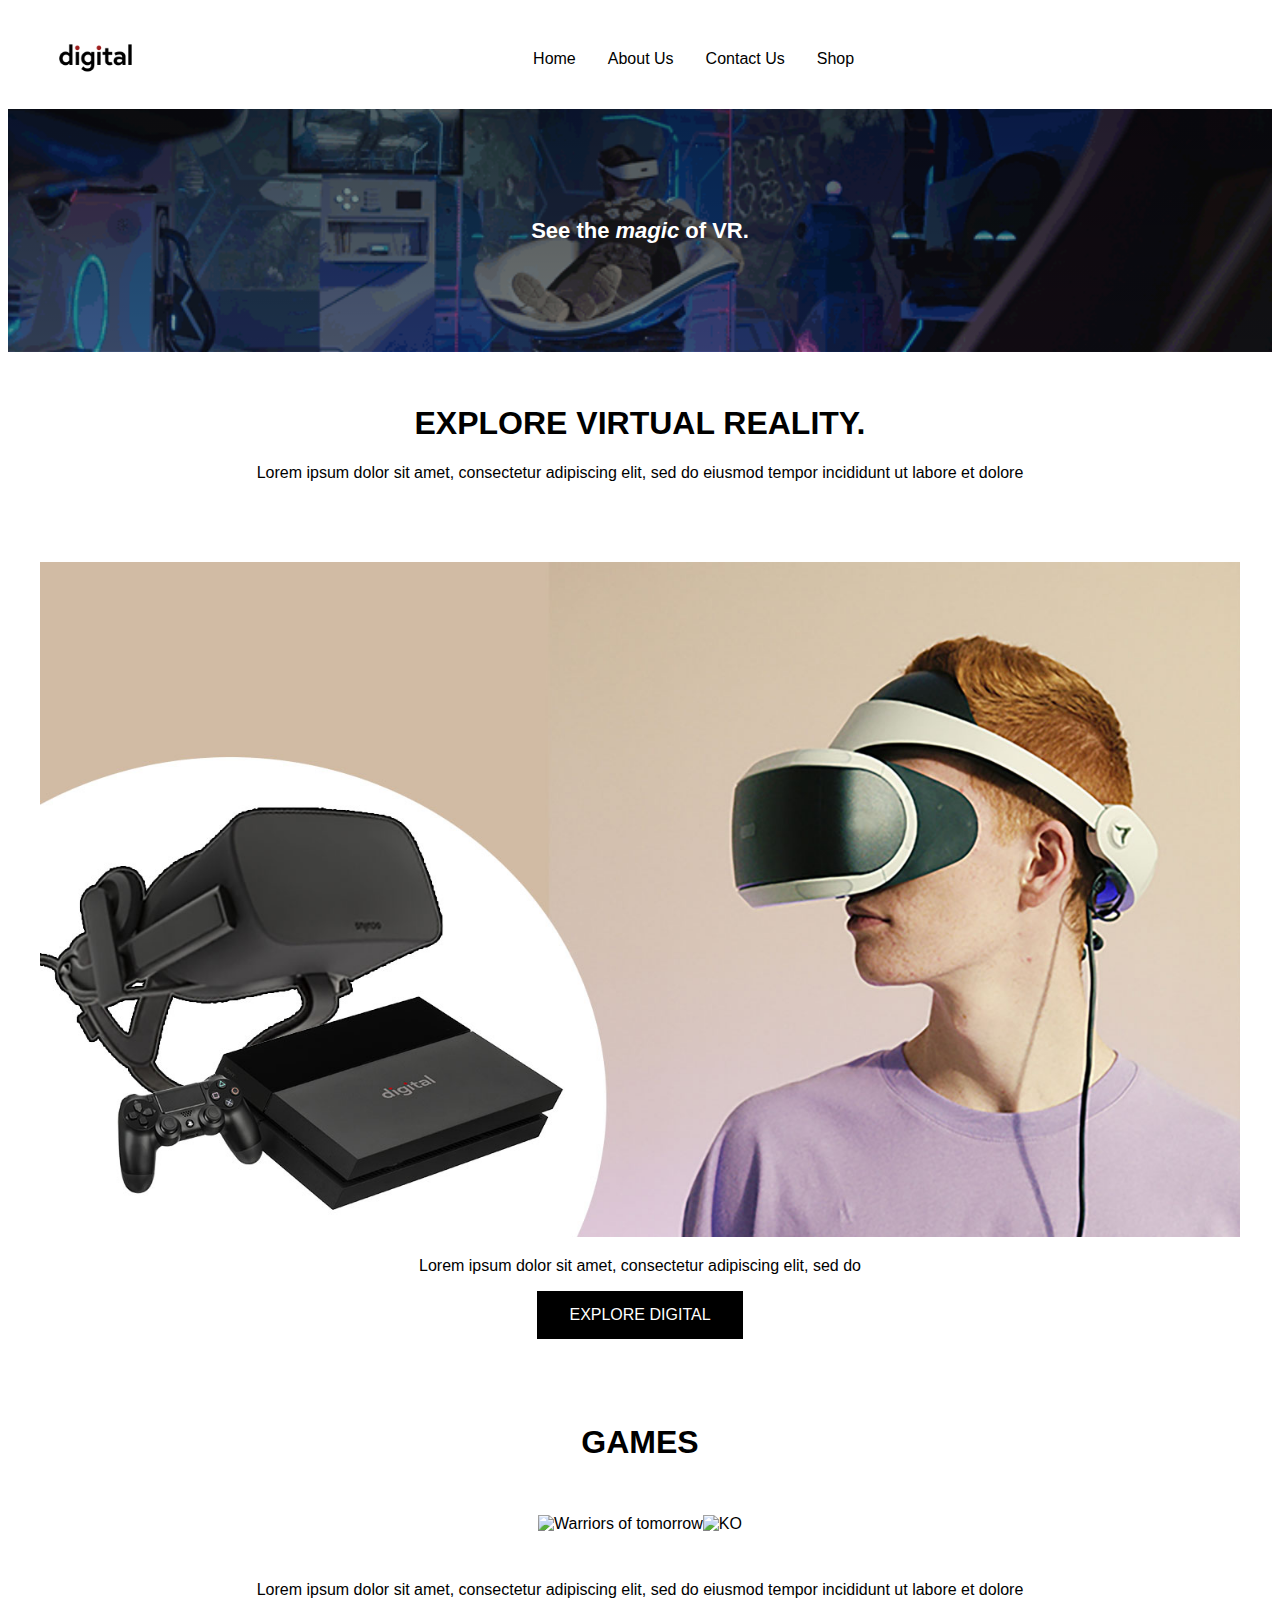
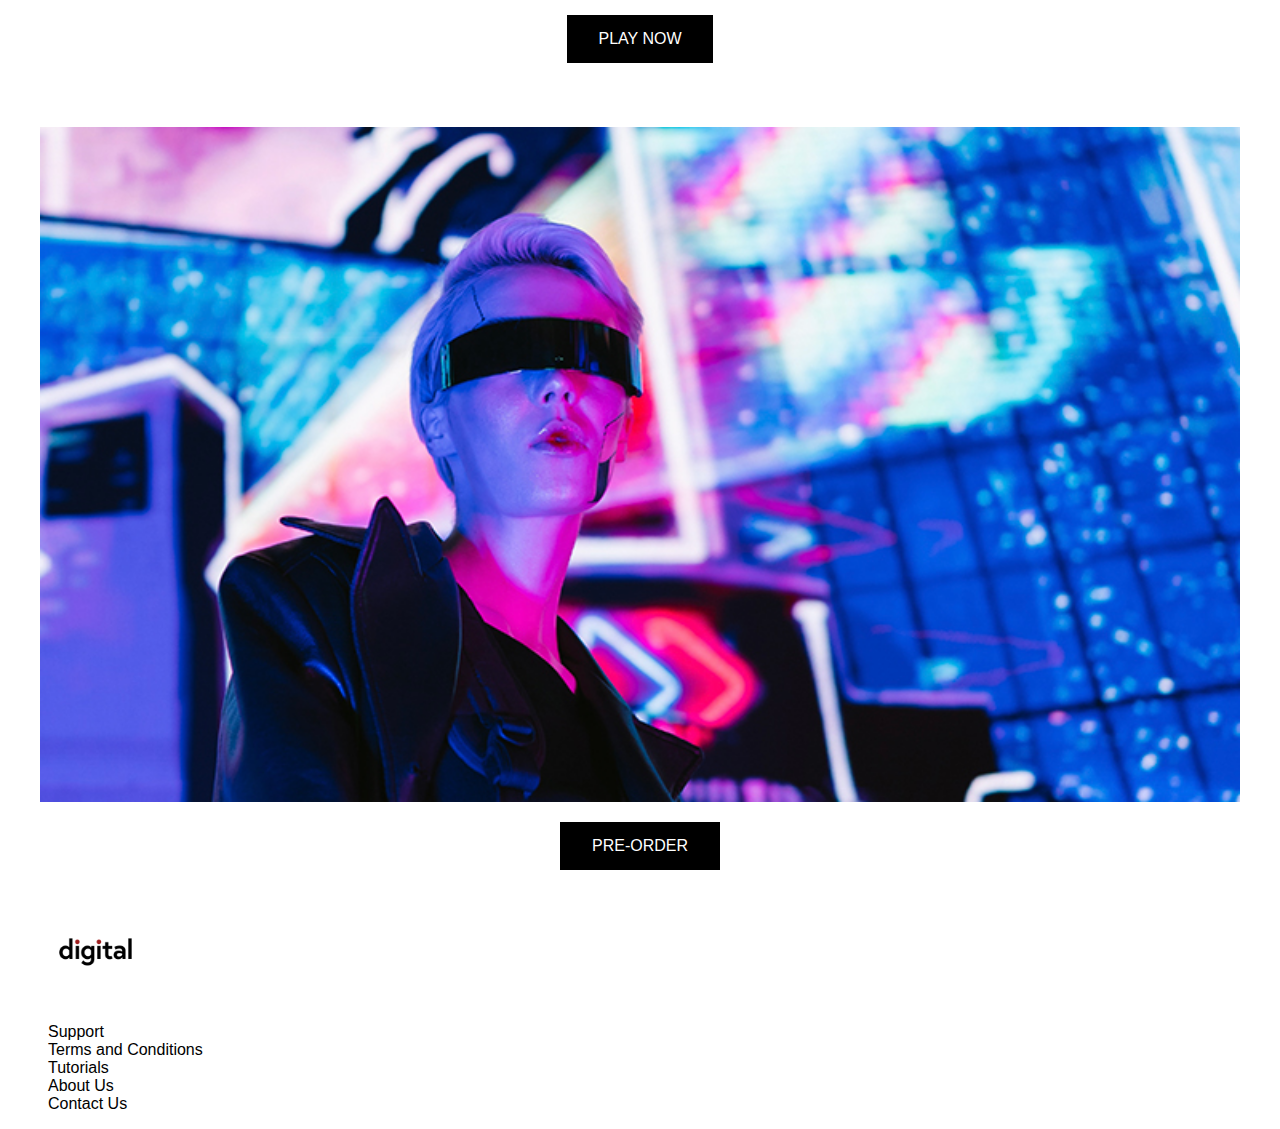
==== index.html @ fe243cdc "Adds index, about, contact pages" ====
<!DOCTYPE html>
<html lang="en">
<head>
    <meta charset="UTF-8">
    <meta http-equiv="X-UA-Compatible" content="IE=edge">
    <meta name="viewport" content="width=device-width, initial-scale=1.0">
    <title>Digital</title>
    <link rel="stylesheet" href="css/main.css">
    
</head>
<body>
    <!-- navbar -->
    <header class="header">
        <a href="/index.html" class="logo">
                <img src="images/logo-digital.png" alt="logo-digital" class="logo-image">
        </a>

        <!-- menu -->
        <nav class="nav">
            <ul class="menu">
                <li><a href="/index.html">Home</a></li>
                <li><a href="/about.html">About Us</a></li>
                <li><a href="/contact.html">Contact Us</a></li>
                <li><a href="#">Shop</a></li>
            </ul>
        </nav>
<!-- search icon -->

    </header>

    <!-- banner image -->
    <section class="hero">
        <div class="hero-container">
            <h2>See the <em>magic</em> of VR.</h2>
        </div>
    </section>
    <section>
        <h1>EXPLORE VIRTUAL REALITY.</h1>
        <p>Lorem ipsum dolor sit amet, consectetur adipiscing elit, sed do eiusmod tempor incididunt ut labore et dolore</p>
    </section>
    

    <!-- Page content -->
    <main>
<section class="explore-section">
    <picture>
        <source media="(max-width: 1080px)"
                srcset="images/digital-products-mobile.jpg 1080w"
                sizes="100vw"
        >
        <source media="(min-width: 1080px)"
                srcset="images/digital-products-web.jpg 1080w"
                sizes="100vw"
        >
    <img src="images/digital-products-mobile.jpg" alt="digital vr headset bundle">
    </picture>
    <p>Lorem ipsum dolor sit amet, consectetur adipiscing elit, sed do</p>
    <button>EXPLORE DIGITAL</button>
</section>

<!-- Games section -->
<section>
<h1>GAMES</h1>
<div class="games-container">
    <div>
        <img class="game1" src="images/game1mobile.jpg" alt="Warriors of tomorrow">
    </div>
    <div>
        <img class="game2" src="images/game2mobile.jpg" alt="KO">
    </div>

</div>
    <p>Lorem ipsum dolor sit amet, consectetur adipiscing elit, sed do eiusmod tempor incididunt ut labore et dolore</p>
    <button>PLAY NOW</button>
</section>

<section>
    <div class="comingsoon">
        <img src="images/comingsoon.jpg" alt="">
        <button>PRE-ORDER</button>
    </div>
</section>
    </main>


<footer class="footer">
    <div logo-container>
        <img src="images/logo-digital.png" alt="logo digital" class="logo-image">
    </div>
    <ul class="footer-menu">
        <li><a href="#">Support</a></li>
        <li><a href="#">Terms and Conditions</a></li>
        <li><a href="#">Tutorials</a></li>
        <li><a href="#">About Us</a></li>
        <li><a href="#">Contact Us</a></li>
    </ul>

</footer>    
    
</body>
</html>
---- css/main.css ----
/* Importing Google font */
@import url('https://fonts.googleapis.com/css2?family=Open+Sans:ital,wght@0,400;0,500;1,400&display=swap');

/* Styling Mobile Version */

* {
    box-sizing: border-box;
}

body {
    font-family: "IBM Plex Sans", sans-serif;
}

/* Styling the button */
button {
    background-color: black;
    color: white;
    padding: 15px 32px;
    text-align: center;
    text-decoration: none;
    font-size: 16px;
    border: none;
}

button:hover {
    background-color: #ba0606;
}

/* Making each section center */

section {
    text-align: center;
    padding: 2rem;
}

/* removing bullets */
ul {
    list-style: none;
    padding: 0;
}

ul a {
    text-decoration: none;
    color: #000;
    font-weight: normal;
}

ul a:hover {
    color:#ba0606
}

/* Nav Menu List */ 

.menu li {
    padding: .25rem 0;
}


/* Brand Logo */

.logo {
    display: flex;
    justify-content: center;
}

.logo-image {
    max-width: 180px;
}

.search-icon {
    display: none;
}

/* Home Page */

/* hero GIF banner with gradient overlay */
.hero {
    background: linear-gradient(0deg, rgba(0, 0, 0, 0.3), rgba(0, 0, 0, 0.5)), url(../images/vr-hero-mobile.gif);
    background-size: cover;
    background-position: center;
    padding: 90px 15px;
}


.hero .hero-container {
    text-align: center;
    max-width: 1000px;
    margin: 0 auto;
}

.hero .hero-container h2 {
    color: white;
    font-size: 22px;
    font-family: Verdana, Geneva, Tahoma, sans-serif;
}

/* Styling the nav menu */

.menu {
    text-align: center;
}

.explore-section img {
    max-width: 100%;
}

.games-container {
    display: flex;
    justify-content: center;
    width: 100%;
    padding: 2rem;
}

.games-container img {
    max-width: 100%;
}

.comingsoon img {
    width: 100%;
    margin-bottom: 1rem;
}

.footer-menu {
    padding-left: 2.5rem;
}

/* About Page */

.about img {
    width: 100%;
}

.know-more img {
    width: 50%;
}

.blog img {
    width: 100%;
}


.social-icons {
    display: flex;
    flex-direction: row;
    justify-content: center;
}

.social-icons img {
    width: 15%;
}

/* Styling Contact Page */

/* Setting size for Google Map */
iframe {
    width: 100%;
}

/* Contact Form */

input[type=text], select, textarea {
    width: 100%;
    padding: 12px;
    box-sizing: border-box;
    margin-top: 6px;
    margin-bottom: 16px;
    resize: vertical;
}

@keyframes slide-in {
    0% {
        opacity: 0;
        transform: translate(0, 3rem);
    }
    100% {
        opacity: 1;
        transform: translate(0, 0);
    }
}

h1 {
    animation: slide-in 1s ease-in-out;
}

p {
    animation: slide-in 1s ease-in-out 300ms;
}

@keyframes zoom-in {
    0% {
        opacity: 0;
        transform: scale(0.25);
    }
    100% {
        opacity: 1;
        transform: scale(1);
    }
}

.about-image {
    animation: zoom-in 300ms ease-in;
}

/*** Desktop ***/

@media screen and (min-width:1080px) {


    .header {
        display: flex;
        align-items: center;
        width: 100%;
    }

    .nav {
        flex-basis: 80%;
    }

    .search-icon {
        display: block;
    }

    .menu {
        display: flex;
        justify-content: center;
    }

    .nav ul {
        flex-direction: row;
        margin: 0;
        padding: 0;
        overflow: hidden;
    
    }

    .nav li a {
        display: block;
        color: #000;
        text-align: center;
        padding: 14px 16px;
        text-decoration: none;

    }

    li a:hover {
        background-color: #000;
        color: white;
    }

    .logo {
        display: flex;
        justify-content: left;
    }

    .know-more {
        display: flex;
    }

    .map-container {
        display: flex;
        gap: 1.5rem;
    }

    .map {
        flex-basis: 50%;
    }

    .social-icons {
        gap: 1rem;
    }

    .social-icons img {
        max-width: 64px;
    }

    .address {
        line-height: 1.8;
    }


    /* See the magic of VR web */
    
}
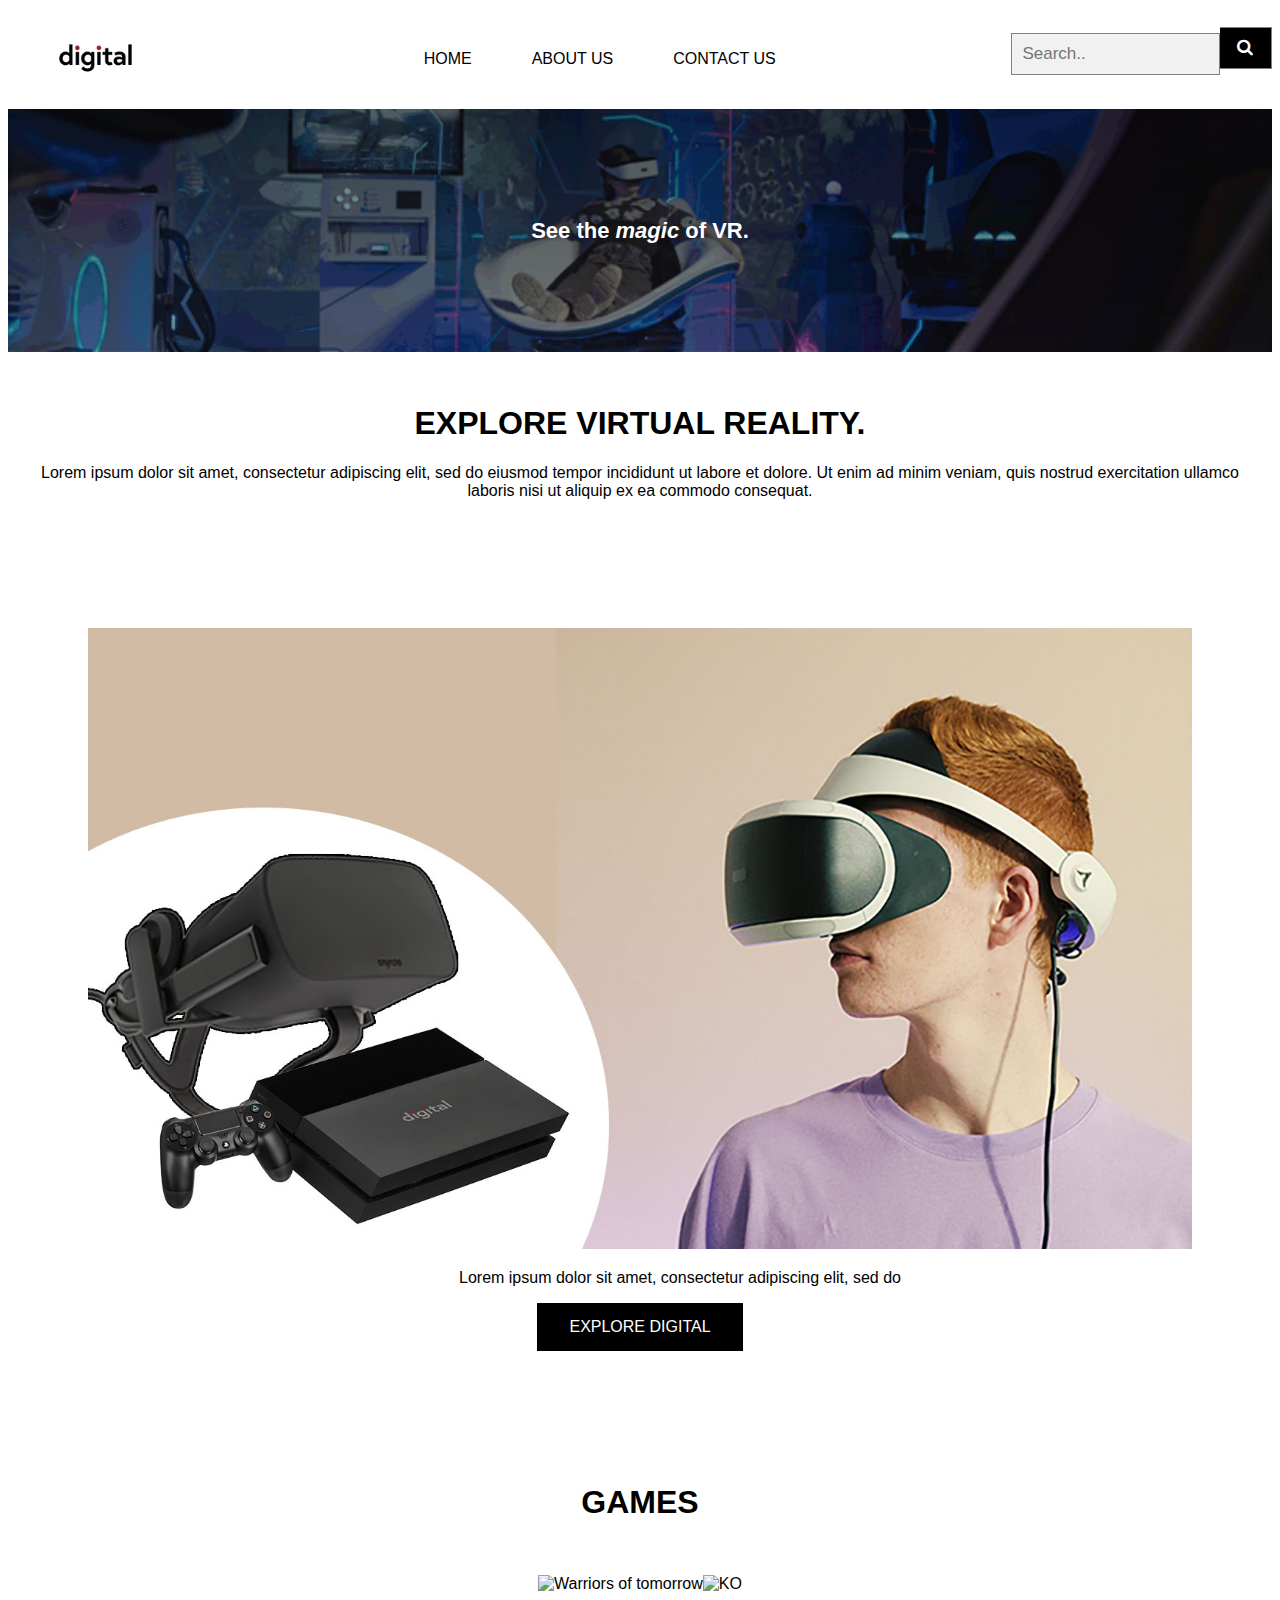
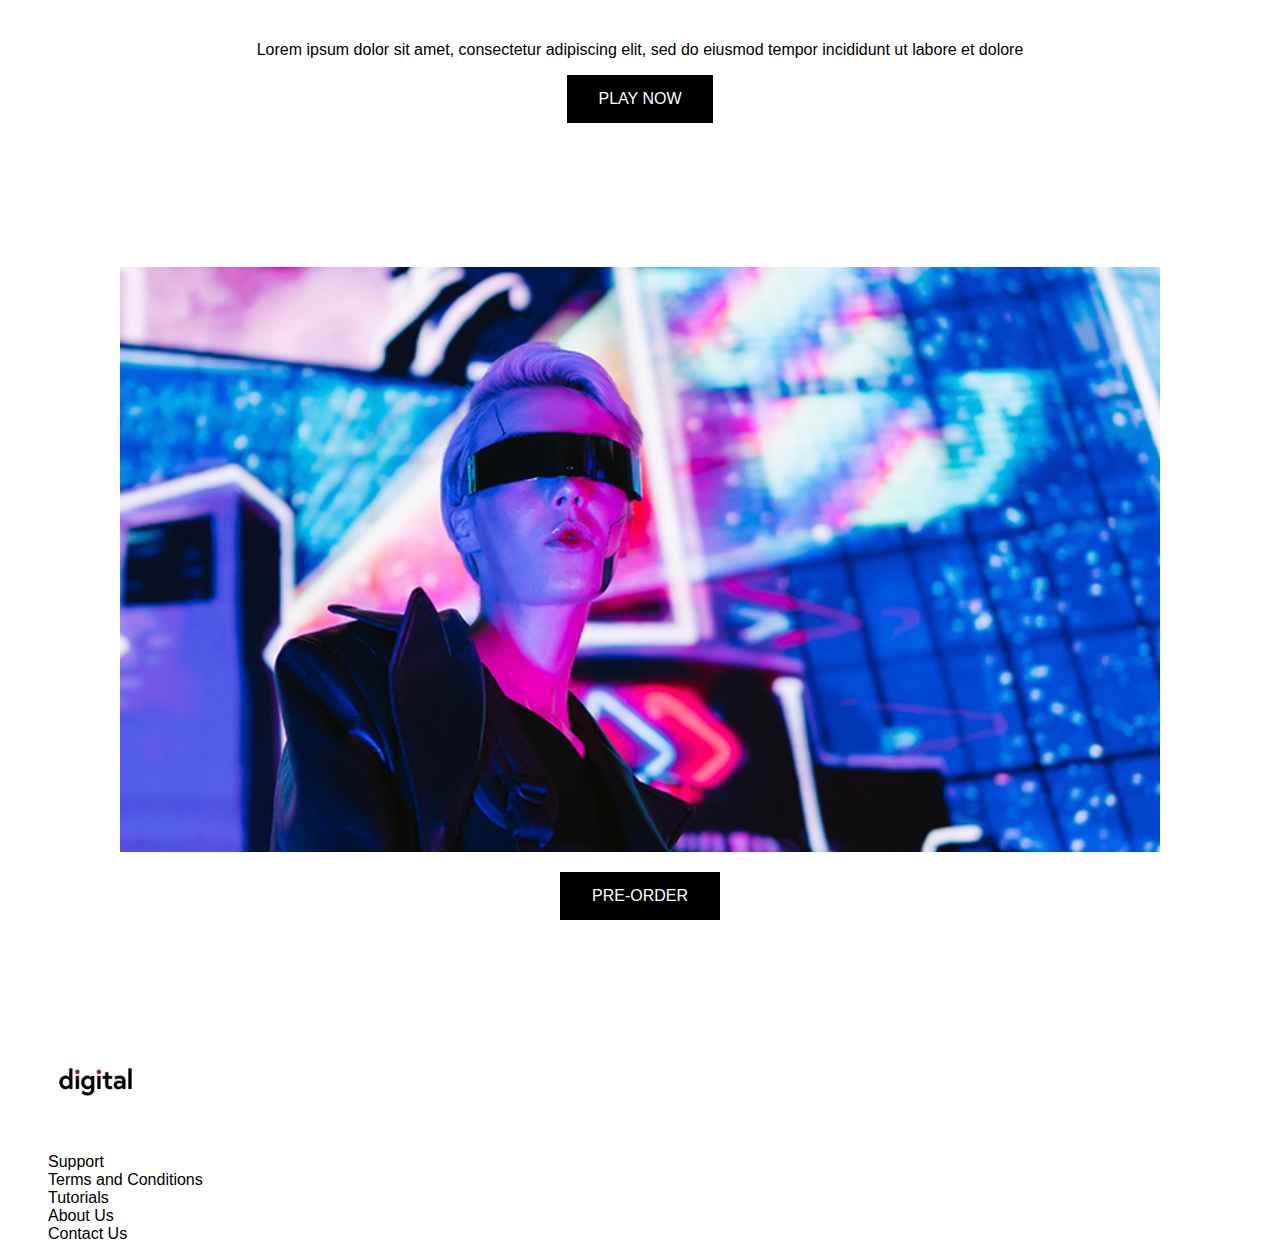
==== commit 1ac73215: "adds skip link and comments" ====
--- a/index.html
+++ b/index.html
@@ -6,11 +6,15 @@
     <meta name="viewport" content="width=device-width, initial-scale=1.0">
     <title>Digital</title>
     <link rel="stylesheet" href="css/main.css">
+    <!-- Linking icon library -->
+    <link rel="stylesheet" href="https://cdnjs.cloudflare.com/ajax/libs/font-awesome/4.7.0/css/font-awesome.min.css">
     
 </head>
 <body>
     <!-- navbar -->
     <header class="header">
+        <a href="#main" class="skip">Skip to main content</a>
+        
         <a href="/index.html" class="logo">
                 <img src="images/logo-digital.png" alt="logo-digital" class="logo-image">
         </a>
@@ -18,13 +22,19 @@
         <!-- menu -->
         <nav class="nav">
             <ul class="menu">
-                <li><a href="/index.html">Home</a></li>
-                <li><a href="/about.html">About Us</a></li>
-                <li><a href="/contact.html">Contact Us</a></li>
-                <li><a href="#">Shop</a></li>
+                <li><a href="/index.html">HOME</a></li>
+                <li><a href="/about.html">ABOUT US</a></li>
+                <li><a href="/contact.html">CONTACT US</a></li>
             </ul>
         </nav>
-<!-- search icon -->
+<!-- search bar -->
+        <div class="search">
+            <!-- The form -->
+            <form class="example" action="action_page.php">
+                 <input type="text" placeholder="Search.." name="search">
+                <button type="submit"><i class="fa fa-search"></i></button>
+            </form>
+        </div>
 
     </header>
 
@@ -36,12 +46,12 @@
     </section>
     <section>
         <h1>EXPLORE VIRTUAL REALITY.</h1>
-        <p>Lorem ipsum dolor sit amet, consectetur adipiscing elit, sed do eiusmod tempor incididunt ut labore et dolore</p>
+        <p>Lorem ipsum dolor sit amet, consectetur adipiscing elit, sed do eiusmod tempor incididunt ut labore et dolore. Ut enim ad minim veniam, quis nostrud exercitation ullamco laboris nisi ut aliquip ex ea commodo consequat.</p>
     </section>
     
 
     <!-- Page content -->
-    <main>
+    <main class="main">
 <section class="explore-section">
     <picture>
         <source media="(max-width: 1080px)"
@@ -54,7 +64,7 @@
         >
     <img src="images/digital-products-mobile.jpg" alt="digital vr headset bundle">
     </picture>
-    <p>Lorem ipsum dolor sit amet, consectetur adipiscing elit, sed do</p>
+    <p class="explore-text">Lorem ipsum dolor sit amet, consectetur adipiscing elit, sed do</p>
     <button>EXPLORE DIGITAL</button>
 </section>
 
--- a/css/main.css
+++ b/css/main.css
@@ -1,6 +1,7 @@
 /* Importing Google font */
 @import url('https://fonts.googleapis.com/css2?family=Open+Sans:ital,wght@0,400;0,500;1,400&display=swap');
 
+ 
 /* Styling Mobile Version */
 
 * {
@@ -10,6 +11,17 @@
 body {
     font-family: "IBM Plex Sans", sans-serif;
 }
+
+/* Making the skip link hidden */
+
+.skip {
+    position: absolute;
+    left: -10000px;
+    top: auto;
+    width: 1px;
+    height: 1px;
+    overflow: hidden;
+  }
 
 /* Styling the button */
 button {
@@ -205,7 +217,7 @@
 
 @media screen and (min-width:1080px) {
 
-
+/* Styling the nav bar */
     .header {
         display: flex;
         align-items: center;
@@ -213,7 +225,7 @@
     }
 
     .nav {
-        flex-basis: 80%;
+        flex-basis: 70%;
     }
 
     .search-icon {
@@ -237,19 +249,35 @@
         display: block;
         color: #000;
         text-align: center;
-        padding: 14px 16px;
+        padding: 14px 30px;
         text-decoration: none;
 
     }
+
+    /* Adding hover to the navbar */
 
     li a:hover {
         background-color: #000;
         color: white;
     }
 
+    /* Moving the logo to the top left */
     .logo {
         display: flex;
         justify-content: left;
+    }
+
+    .explore-section {
+        margin: 3rem;
+        text-align: center;
+    }
+
+    .explore-text {
+        padding-left: 5rem;
+    }
+
+    .comingsoon {
+        margin: 5rem;
     }
 
     .know-more {
@@ -269,6 +297,8 @@
         gap: 1rem;
     }
 
+    /* Making the icons smaller */
+
     .social-icons img {
         max-width: 64px;
     }
@@ -277,6 +307,41 @@
         line-height: 1.8;
     }
 
+    /* Styling the search bar */
+   
+    form.example input[type=text] {
+        padding: 10px;
+        font-size: 17px;
+        border: 1px solid grey;
+        float: left;
+        width: 80%;
+        background: #f1f1f1;
+  }
+
+  /* Style the submit button */
+    form.example button {
+        float: left;
+        width: 20%;
+        padding: 10px;
+        background: #000;
+        color: white;
+        font-size: 17px;
+        border: 1px solid grey;
+        border-left: none; /* Prevent double borders */
+        cursor: pointer;
+  }
+
+    form.example button:hover {
+        background: #0b7dda;
+  }
+
+  /* Clear floats */
+form.example::after {
+    content: "";
+    clear: both;
+    display: table;
+  }
+  
 
     /* See the magic of VR web */
     
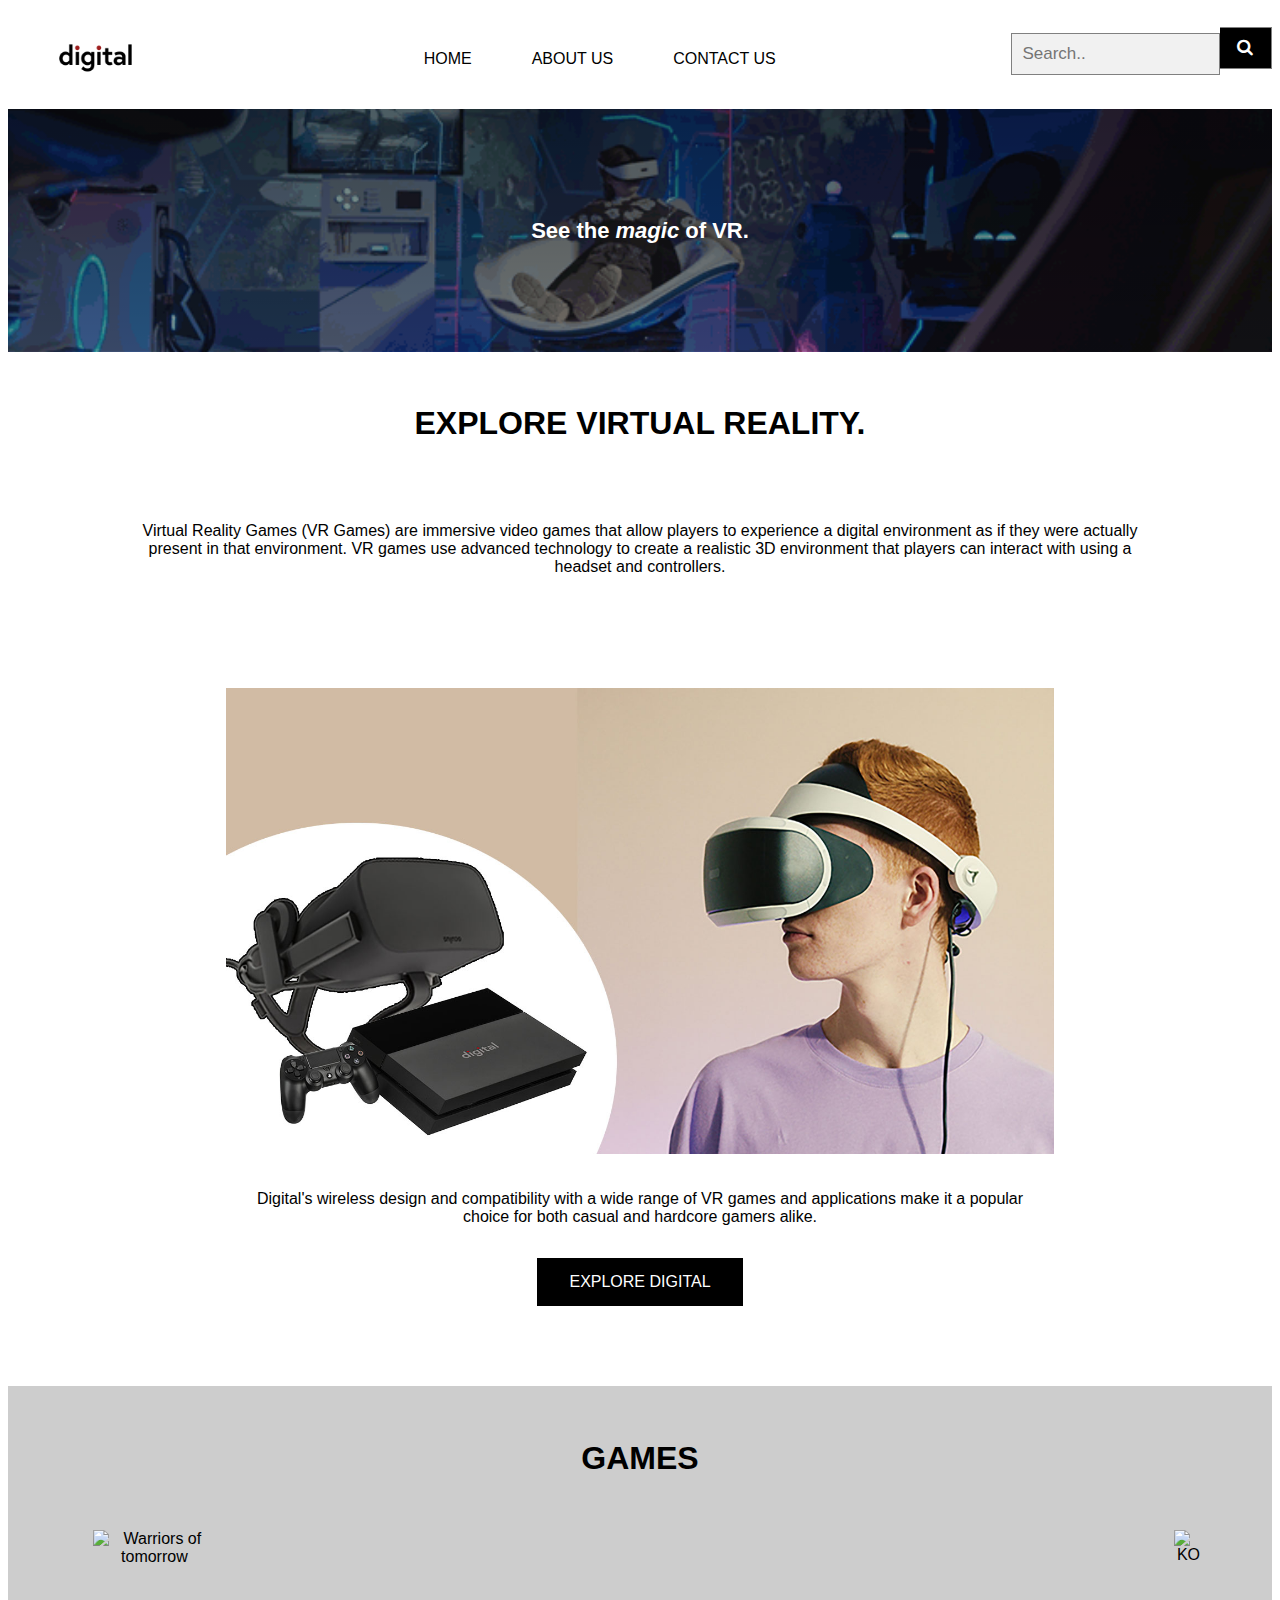
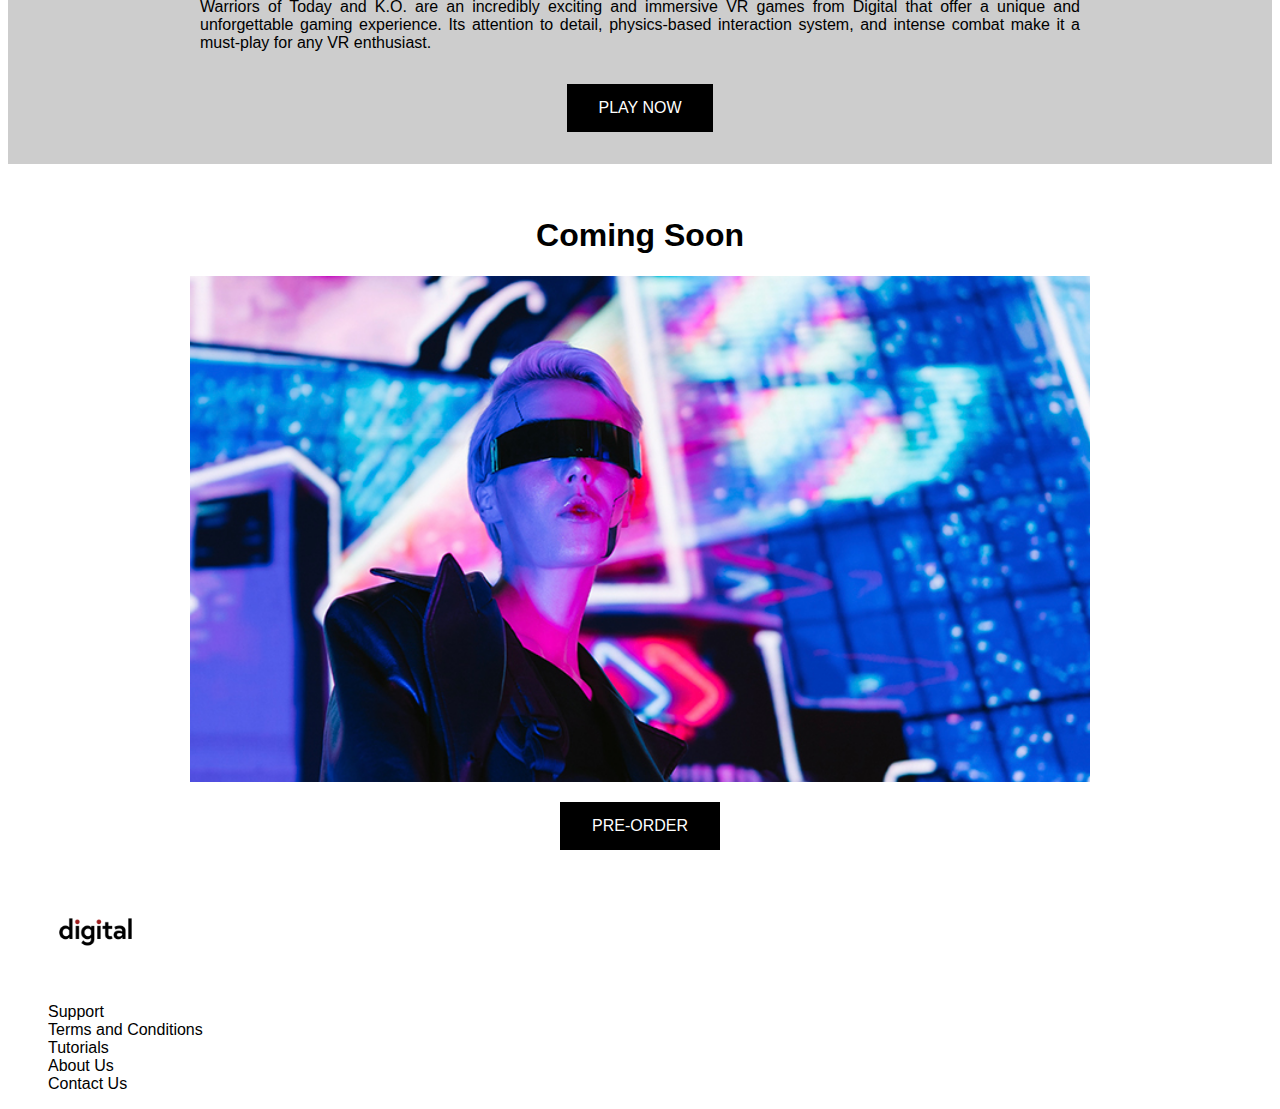
==== commit 5935aeba: "Added comments and margins" ====
--- a/index.html
+++ b/index.html
@@ -14,7 +14,7 @@
     <!-- navbar -->
     <header class="header">
         <a href="#main" class="skip">Skip to main content</a>
-        
+
         <a href="/index.html" class="logo">
                 <img src="images/logo-digital.png" alt="logo-digital" class="logo-image">
         </a>
@@ -46,7 +46,7 @@
     </section>
     <section>
         <h1>EXPLORE VIRTUAL REALITY.</h1>
-        <p>Lorem ipsum dolor sit amet, consectetur adipiscing elit, sed do eiusmod tempor incididunt ut labore et dolore. Ut enim ad minim veniam, quis nostrud exercitation ullamco laboris nisi ut aliquip ex ea commodo consequat.</p>
+        <p class="hero-text">Virtual Reality Games (VR Games) are immersive video games that allow players to experience a digital environment as if they were actually present in that environment. VR games use advanced technology to create a realistic 3D environment that players can interact with using a headset and controllers.</p>
     </section>
     
 
@@ -64,15 +64,15 @@
         >
     <img src="images/digital-products-mobile.jpg" alt="digital vr headset bundle">
     </picture>
-    <p class="explore-text">Lorem ipsum dolor sit amet, consectetur adipiscing elit, sed do</p>
+    <p class="explore-text">Digital's wireless design and compatibility with a wide range of VR games and applications make it a popular choice for both casual and hardcore gamers alike.</p>
     <button>EXPLORE DIGITAL</button>
 </section>
 
 <!-- Games section -->
-<section>
+<section class="games">
 <h1>GAMES</h1>
 <div class="games-container">
-    <div>
+    <div class="gamespic">
         <img class="game1" src="images/game1mobile.jpg" alt="Warriors of tomorrow">
     </div>
     <div>
@@ -80,15 +80,16 @@
     </div>
 
 </div>
-    <p>Lorem ipsum dolor sit amet, consectetur adipiscing elit, sed do eiusmod tempor incididunt ut labore et dolore</p>
+    <p>Warriors of Today and K.O. are an incredibly exciting and immersive VR games from Digital that offer a unique and unforgettable gaming experience. Its attention to detail, physics-based interaction system, and intense combat make it a must-play for any VR enthusiast.</p>
     <button>PLAY NOW</button>
 </section>
 
 <section>
+    <h1>Coming Soon</h1>
     <div class="comingsoon">
-        <img src="images/comingsoon.jpg" alt="">
-        <button>PRE-ORDER</button>
+        <img src="images/comingsoon.jpg" alt="image of a futuristic game">
     </div>
+    <button>PRE-ORDER</button>
 </section>
     </main>
 
--- a/css/main.css
+++ b/css/main.css
@@ -118,19 +118,18 @@
 
 .games-container {
     display: flex;
-    justify-content: center;
+    justify-content: space-between;
     width: 100%;
     padding: 2rem;
 }
 
 .games-container img {
     max-width: 100%;
-}
-
-.comingsoon img {
-    width: 100%;
-    margin-bottom: 1rem;
-}
+    justify-content: space-between;
+
+}
+
+
 
 .footer-menu {
     padding-left: 2.5rem;
@@ -138,6 +137,7 @@
 
 /* About Page */
 
+/* Setting the width for the images so it will fit the mobile screen */
 .about img {
     width: 100%;
 }
@@ -147,6 +147,10 @@
 }
 
 .blog img {
+    width: 100%;
+}
+
+.comingsoon img {
     width: 100%;
 }
 
@@ -267,22 +271,117 @@
         justify-content: left;
     }
 
+    /* Adding margins to the explore section */
+
     .explore-section {
         margin: 3rem;
         text-align: center;
     }
+    /* Adding margins to the Explore section text */
 
     .explore-text {
-        padding-left: 5rem;
-    }
-
-    .comingsoon {
-        margin: 5rem;
+        margin: 9rem;
+        margin-top: 2rem;
+        margin-bottom: 2rem;
+    }
+
+    /* Setting max width of the Explore image */
+
+    .explore-section img {
+        max-width: 75%;
+    }
+
+    /* Adding margins to the Coming Soon section */
+
+  
+
+    .comingsoon img {
+        margin-bottom: 1rem;
+    }
+
+
+    .comingsoon img {
+        max-width: 75%;
+    }
+
+    
+    /* Adding background color to the Know More section */
+
+    .know {
+        background-color: #cdcdcd;
     }
 
     .know-more {
         display: flex;
     }
+
+    /* Setting the max width of the Blog image */
+
+    .blog img {
+        max-width: 75%;
+    }
+
+    /* Adding margins to the paragraph in the Blog section */
+
+    .blog p {
+        margin: 9rem;
+        margin-top: 2rem;
+        margin-bottom: 2rem;
+    }
+
+    /* Adding margins to the Know More Paragraph and Aligning the text */
+
+    .know-more p {
+        margin: 2rem;
+        text-align: justify;
+    }
+
+    /* Adding margins to the About Section */
+
+    .about p {
+        margin: 9rem;
+        margin-top: 1rem;
+        margin-bottom: 2rem;
+    }
+
+    /* Setting the max width for the image in About section */
+
+    .about img {
+        max-width: 75%;
+    }
+
+    /* Setting the max width for the image in Games section */
+
+    .games-container img {
+        max-width: 75%;
+    }
+
+    /* Adding margins to the paragpraph in Games section */
+
+    .games p {
+        margin: 10rem;
+        margin-top: 0;
+        margin-bottom: 2rem;
+        text-align: justify;
+
+    }
+
+    /* Adding background color to the Games section */
+
+    .games {
+        background-color: #cdcdcd;
+    }
+
+
+    /* Adding margins to the hero text */
+
+    .hero-text {
+        margin: 5rem;
+        margin-bottom: 0;
+    }
+
+
+    /* Styling the map so it fits the frame size */
 
     .map-container {
         display: flex;
@@ -332,7 +431,7 @@
   }
 
     form.example button:hover {
-        background: #0b7dda;
+        background: #ba0606;
   }
 
   /* Clear floats */
@@ -341,6 +440,8 @@
     clear: both;
     display: table;
   }
+
+
   
 
     /* See the magic of VR web */
